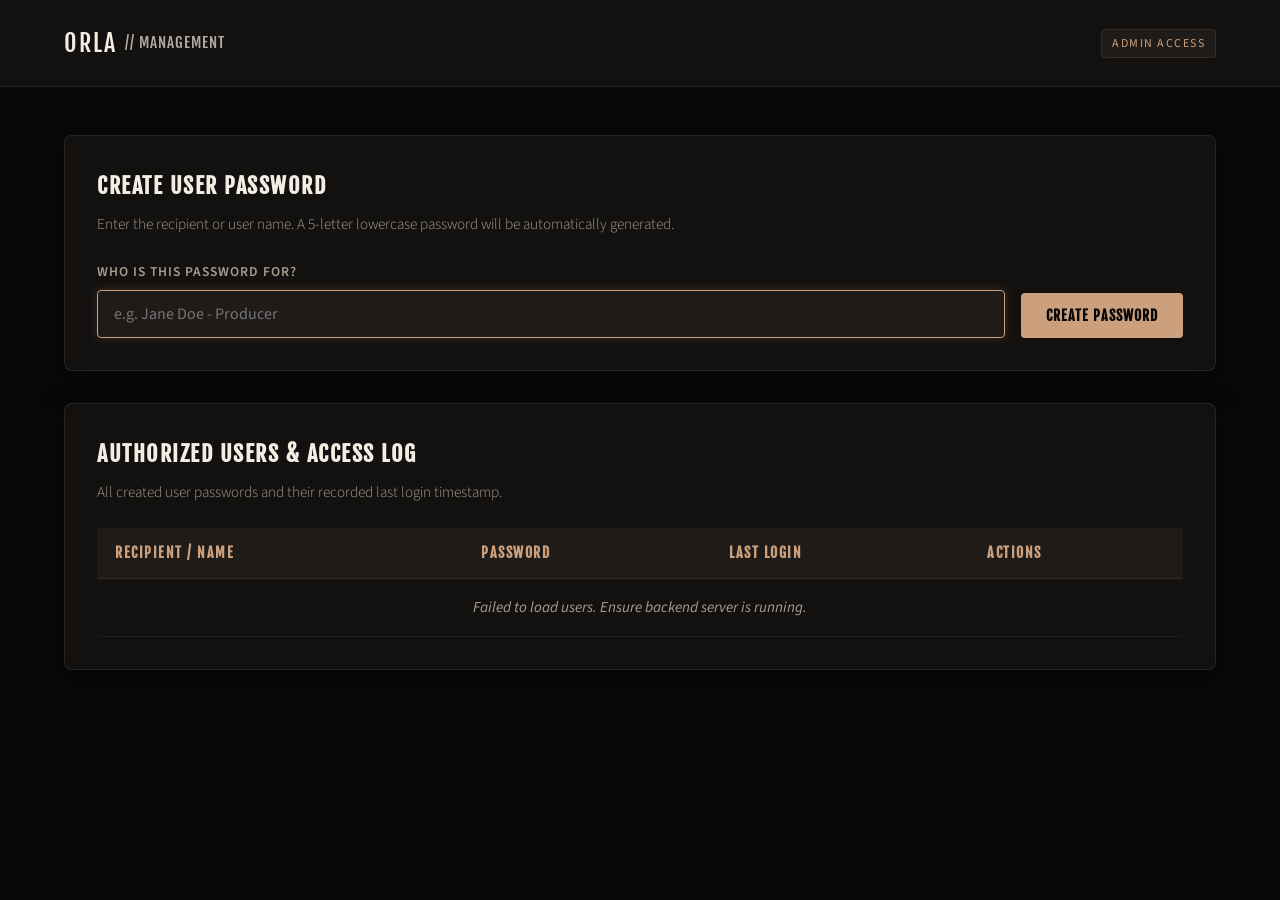
==== admin.html @ 9f7dcc12 "Add hidden admin portal, update filmmakers grid & AI character portraits - Add hidden admin portal (" ====
<!DOCTYPE html>
<html lang="en">
<head>
  <meta charset="UTF-8">
  <meta name="viewport" content="width=device-width, initial-scale=1.0">
  <title>Access Management - ORLA</title>
  <link rel="stylesheet" href="css/index.css?v=9">
  <style>
    body {
      background-color: var(--bg-primary);
      color: var(--text-primary);
      min-height: 100vh;
      display: flex;
      flex-direction: column;
    }

    .admin-header {
      padding: 24px 0;
      border-bottom: 1px solid var(--glass-border);
      background: var(--bg-secondary);
    }

    .admin-header-container {
      display: flex;
      justify-content: space-between;
      align-items: center;
    }

    .admin-logo {
      font-family: var(--font-heading);
      font-size: 1.5rem;
      letter-spacing: 2px;
      color: var(--text-primary);
      text-decoration: none;
      display: flex;
      align-items: center;
      gap: 8px;
      transition: var(--transition-fast);
    }

    .admin-logo:hover {
      color: var(--text-accent);
    }

    .admin-badge {
      font-size: 0.75rem;
      letter-spacing: 1.5px;
      color: var(--text-accent);
      background: var(--bg-accent);
      padding: 4px 10px;
      border-radius: 4px;
      border: 1px solid var(--glass-border);
      text-transform: uppercase;
    }

    .admin-main {
      flex: 1;
      padding: 48px 0;
    }

    .admin-card {
      background: var(--bg-secondary);
      border: 1px solid var(--glass-border);
      border-radius: 8px;
      padding: 32px;
      margin-bottom: 32px;
      box-shadow: 0 10px 30px rgba(0, 0, 0, 0.4);
    }

    .admin-card-title {
      font-family: var(--font-heading);
      font-size: 1.4rem;
      letter-spacing: 1.5px;
      color: var(--text-primary);
      margin-bottom: 8px;
      text-transform: uppercase;
    }

    .admin-card-desc {
      font-size: 0.95rem;
      color: var(--text-secondary);
      margin-bottom: 24px;
    }

    .admin-form {
      display: flex;
      gap: 16px;
      align-items: flex-end;
      flex-wrap: wrap;
    }

    .admin-form-group {
      flex: 1;
      min-width: 280px;
      display: flex;
      flex-direction: column;
      gap: 8px;
    }

    .admin-form-group label {
      font-size: 0.85rem;
      letter-spacing: 1px;
      color: var(--text-secondary);
      text-transform: uppercase;
      font-weight: 600;
    }

    .admin-input {
      width: 100%;
      padding: 12px 16px;
      background: var(--bg-accent);
      border: 1px solid var(--glass-border);
      border-radius: 4px;
      color: var(--text-primary);
      font-family: var(--font-body);
      font-size: 1rem;
      outline: none;
      transition: var(--transition-fast);
      box-sizing: border-box;
    }

    .admin-input:focus {
      border-color: var(--text-accent);
      box-shadow: 0 0 10px rgba(204, 160, 124, 0.2);
    }

    .admin-btn {
      padding: 12px 24px;
      white-space: nowrap;
    }

    /* Table Styles */
    .table-responsive {
      overflow-x: auto;
    }

    .admin-table {
      width: 100%;
      border-collapse: collapse;
      text-align: left;
    }

    .admin-table th {
      font-family: var(--font-heading);
      font-size: 0.85rem;
      letter-spacing: 1.5px;
      color: var(--text-accent);
      text-transform: uppercase;
      padding: 14px 18px;
      border-bottom: 1px solid var(--glass-border);
      background: var(--bg-accent);
    }

    .admin-table td {
      padding: 16px 18px;
      border-bottom: 1px solid rgba(204, 160, 124, 0.08);
      font-size: 0.95rem;
      vertical-align: middle;
    }

    .admin-table tr:hover td {
      background: rgba(204, 160, 124, 0.02);
    }

    .user-name {
      font-weight: 600;
      color: var(--text-primary);
    }

    .user-password {
      font-family: monospace;
      font-size: 1.15rem;
      letter-spacing: 2px;
      color: var(--text-accent);
      background: rgba(0, 0, 0, 0.4);
      padding: 4px 10px;
      border-radius: 4px;
      border: 1px solid var(--glass-border);
      display: inline-block;
    }

    .last-login-text {
      color: var(--text-secondary);
      font-size: 0.9rem;
    }

    .last-login-never {
      color: rgba(165, 156, 143, 0.5);
      font-style: italic;
    }

    .btn-delete {
      background: transparent;
      border: 1px solid rgba(224, 108, 117, 0.4);
      color: #e06c75;
      padding: 6px 14px;
      border-radius: 4px;
      font-size: 0.85rem;
      cursor: pointer;
      transition: var(--transition-fast);
      letter-spacing: 0.5px;
    }

    .btn-delete:hover {
      background: #e06c75;
      color: #ffffff;
      border-color: #e06c75;
    }

    .empty-state {
      text-align: center;
      padding: 48px 16px;
      color: var(--text-secondary);
      font-style: italic;
    }

    /* Toast Notification */
    .toast {
      position: fixed;
      bottom: 24px;
      right: 24px;
      background: var(--bg-accent);
      border: 1px solid var(--text-accent);
      color: var(--text-primary);
      padding: 12px 20px;
      border-radius: 6px;
      font-size: 0.9rem;
      box-shadow: 0 8px 24px rgba(0, 0, 0, 0.6);
      transform: translateY(100px);
      opacity: 0;
      transition: all 0.3s cubic-bezier(0.16, 1, 0.3, 1);
      z-index: 9999;
    }

    .toast.show {
      transform: translateY(0);
      opacity: 1;
    }
  </style>
</head>
<body>

  <!-- Admin Top Bar -->
  <header class="admin-header">
    <div class="container admin-header-container">
      <a href="/" class="admin-logo" title="Back to main site">ORLA <span style="font-size: 0.95rem; opacity: 0.7; letter-spacing: 1px;">// MANAGEMENT</span></a>
      <div class="admin-badge">Admin Access</div>
    </div>
  </header>

  <!-- Admin Main Body -->
  <main class="admin-main">
    <div class="container">
      
      <!-- Create New Password Card -->
      <section class="admin-card">
        <h2 class="admin-card-title">Create User Password</h2>
        <p class="admin-card-desc">Enter the recipient or user name. A 5-letter lowercase password will be automatically generated.</p>
        
        <form id="create-user-form" class="admin-form" autocomplete="off">
          <div class="admin-form-group">
            <label for="user-name">Who is this password for?</label>
            <input type="text" id="user-name" class="admin-input" placeholder="e.g. Jane Doe - Producer" required autofocus>
          </div>
          <button type="submit" class="btn btn-primary admin-btn" id="create-btn">CREATE PASSWORD</button>
        </form>
      </section>

      <!-- Users & Last Login Table Card -->
      <section class="admin-card">
        <h2 class="admin-card-title">Authorized Users &amp; Access Log</h2>
        <p class="admin-card-desc">All created user passwords and their recorded last login timestamp.</p>
        
        <div class="table-responsive">
          <table class="admin-table">
            <thead>
              <tr>
                <th>Recipient / Name</th>
                <th>Password</th>
                <th>Last Login</th>
                <th>Actions</th>
              </tr>
            </thead>
            <tbody id="users-tbody">
              <tr>
                <td colspan="4" class="empty-state">Loading users...</td>
              </tr>
            </tbody>
          </table>
        </div>
      </section>

    </div>
  </main>

  <!-- Toast Notification -->
  <div id="toast" class="toast" role="status" aria-live="polite"></div>

  <script>
    const usersTbody = document.getElementById('users-tbody');
    const createForm = document.getElementById('create-user-form');
    const userNameInput = document.getElementById('user-name');
    const createBtn = document.getElementById('create-btn');
    const toast = document.getElementById('toast');

    function showToast(message) {
      toast.textContent = message;
      toast.classList.add('show');
      setTimeout(() => {
        toast.classList.remove('show');
      }, 3500);
    }

    function formatDate(dateStr) {
      if (!dateStr) return '<span class="last-login-never">Never</span>';
      return `<span class="last-login-text">${dateStr}</span>`;
    }

    async function loadUsers() {
      try {
        const res = await fetch('/api/users');
        if (!res.ok) throw new Error('Failed to fetch users');
        const data = await res.json();
        renderUsers(data.users || []);
      } catch (err) {
        console.error(err);
        usersTbody.innerHTML = `<tr><td colspan="4" class="empty-state">Failed to load users. Ensure backend server is running.</td></tr>`;
      }
    }

    function renderUsers(users) {
      if (!users || users.length === 0) {
        usersTbody.innerHTML = `<tr><td colspan="4" class="empty-state">No users found. Create one using the form above.</td></tr>`;
        return;
      }

      usersTbody.innerHTML = users.map(user => `
        <tr data-id="${user.id}">
          <td class="user-name">${escapeHtml(user.name)}</td>
          <td><code class="user-password">${escapeHtml(user.password)}</code></td>
          <td>${formatDate(user.last_login)}</td>
          <td>
            <button class="btn-delete" onclick="deleteUser('${user.id}', '${escapeHtml(user.name)}')">Delete</button>
          </td>
        </tr>
      `).join('');
    }

    function escapeHtml(str) {
      if (!str) return '';
      return String(str)
        .replace(/&/g, '&amp;')
        .replace(/</g, '&lt;')
        .replace(/>/g, '&gt;')
        .replace(/"/g, '&quot;')
        .replace(/'/g, '&#039;');
    }

    async function deleteUser(userId, userName) {
      if (!confirm(`Are you sure you want to delete the password for "${userName}"?`)) {
        return;
      }

      try {
        const res = await fetch(`/api/users/${encodeURIComponent(userId)}`, {
          method: 'DELETE'
        });
        if (res.ok) {
          showToast(`Deleted password for "${userName}"`);
          loadUsers();
        } else {
          showToast('Failed to delete user.');
        }
      } catch (err) {
        console.error(err);
        showToast('Error connecting to server.');
      }
    }

    createForm.addEventListener('submit', async (e) => {
      e.preventDefault();
      const name = userNameInput.value.trim();
      if (!name) return;

      createBtn.disabled = true;
      createBtn.textContent = 'CREATING...';

      try {
        const res = await fetch('/api/users', {
          method: 'POST',
          headers: { 'Content-Type': 'application/json' },
          body: JSON.stringify({ name })
        });

        if (res.ok) {
          const newUser = await res.json();
          userNameInput.value = '';
          showToast(`Created password "${newUser.password}" for ${newUser.name}`);
          loadUsers();
        } else {
          showToast('Failed to create user password.');
        }
      } catch (err) {
        console.error(err);
        showToast('Error connecting to server.');
      } finally {
        createBtn.disabled = false;
        createBtn.textContent = 'CREATE PASSWORD';
      }
    });

    // Initial load
    loadUsers();
  </script>
</body>
</html>
---- css/index.css ----
@import url('https://fonts.googleapis.com/css2?family=Fjalla+One&family=Source+Sans+Pro:ital,wght@0,300;0,400;0,600;0,700;1,300;1,400&display=swap');

/* CSS Design System & Tokens */
:root {
  --bg-primary: #090808;
  --bg-secondary: #131110;
  --bg-accent: #1e1b19;
  --text-primary: #f3eee3;
  --text-secondary: #a59c8f;
  --text-accent: #cca07c;
  --text-accent-hover: #e3c3a8;
  --accent-gold: #d4af37;
  
  --glass-bg: rgba(19, 17, 16, 0.85);
  --glass-border: rgba(204, 160, 124, 0.12);
  --glass-shadow: rgba(0, 0, 0, 0.6);
  
  --font-heading: 'Fjalla One', sans-serif;
  --font-body: 'Source Sans Pro', sans-serif;
  
  --transition-fast: 0.2s cubic-bezier(0.4, 0, 0.2, 1);
  --transition-normal: 0.4s cubic-bezier(0.4, 0, 0.2, 1);
  --transition-slow: 0.8s cubic-bezier(0.4, 0, 0.2, 1);
}

/* Global Resets */
* {
  box-sizing: border-box;
  margin: 0;
  padding: 0;
}

html {
  scroll-behavior: smooth;
  background-color: var(--bg-primary);
  color: var(--text-primary);
  font-family: var(--font-body);
  font-size: 16px;
  line-height: 1.6;
  overflow-x: hidden;
}

body {
  min-height: 100vh;
  display: flex;
  flex-direction: column;
  -webkit-font-smoothing: antialiased;
}

/* Custom Scrollbar */
::-webkit-scrollbar {
  width: 8px;
}

::-webkit-scrollbar-track {
  background: var(--bg-primary);
}

::-webkit-scrollbar-thumb {
  background: var(--bg-accent);
  border-radius: 4px;
}

::-webkit-scrollbar-thumb:hover {
  background: var(--text-accent);
}

/* Typography */
h1, h2, h3, h4, h5, h6 {
  font-family: var(--font-heading);
  color: var(--text-primary);
  letter-spacing: 1px;
  text-transform: uppercase;
}

a {
  color: var(--text-accent);
  text-decoration: none;
  transition: var(--transition-fast);
}

a:hover {
  color: var(--text-accent-hover);
}

p {
  margin-bottom: 1rem;
  color: var(--text-secondary);
  font-weight: 300;
}

strong {
  font-weight: 700;
  color: var(--text-primary);
}

em {
  font-style: italic;
}

/* UI Utilities */
.container {
  max-width: 1200px;
  margin: 0 auto;
  padding: 0 24px;
  width: 100%;
}

.section {
  padding: 100px 0;
  position: relative;
}

.text-center {
  text-align: center;
}

.section-tag {
  display: inline-block;
  font-family: var(--font-heading);
  font-size: 0.85rem;
  color: var(--text-accent);
  letter-spacing: 2px;
  text-transform: uppercase;
  margin-bottom: 8px;
}

.section-title {
  font-size: 2.2rem;
  margin-bottom: 1.5rem;
  letter-spacing: 1px;
}

.section-subtitle {
  color: var(--text-secondary);
  font-size: 1.1rem;
  font-weight: 300;
  margin-bottom: 4rem;
}

.accent-heading {
  color: var(--text-accent);
  font-size: 2.5rem;
  margin-bottom: 1rem;
  position: relative;
  display: inline-block;
}

.accent-heading::after {
  content: '';
  position: absolute;
  bottom: -8px;
  left: 50%;
  transform: translateX(-50%);
  width: 60px;
  height: 2px;
  background-color: var(--text-accent);
}

/* Buttons & CTA */
.btn {
  display: inline-block;
  font-family: var(--font-heading);
  text-transform: uppercase;
  padding: 14px 32px;
  border-radius: 4px;
  letter-spacing: 1px;
  cursor: pointer;
  transition: var(--transition-normal);
  font-size: 0.9rem;
  border: 1px solid transparent;
  text-align: center;
}

.btn-primary {
  background-color: var(--text-accent);
  color: var(--bg-primary);
  font-weight: 600;
}

.btn-primary:hover {
  background-color: var(--text-accent-hover);
  transform: translateY(-2px);
  box-shadow: 0 4px 20px rgba(204, 160, 124, 0.3);
}

.btn-outline {
  background-color: transparent;
  border-color: var(--text-accent);
  color: var(--text-accent);
}

.btn-outline:hover {
  background-color: var(--text-accent);
  color: var(--bg-primary);
  transform: translateY(-2px);
  box-shadow: 0 4px 20px rgba(204, 160, 124, 0.15);
}

/* Staging Banner */
.staging-banner {
  position: fixed;
  top: 0;
  left: 0;
  width: 100%;
  height: 32px;
  background: linear-gradient(90deg, #d32f2f, #b71c1c);
  color: #ffffff;
  font-family: var(--font-heading);
  font-size: 0.85rem;
  font-weight: 700;
  letter-spacing: 2px;
  text-transform: uppercase;
  display: flex;
  justify-content: center;
  align-items: center;
  z-index: 10001;
  box-shadow: 0 2px 8px rgba(0, 0, 0, 0.4);
}

/* Header & Navigation */
.header {
  position: fixed;
  top: 0;
  left: 0;
  width: 100%;
  z-index: 1000;
  transition: var(--transition-normal);
  padding: 22px 0;
  background: linear-gradient(to bottom, rgba(9, 8, 8, 0.85) 0%, rgba(9, 8, 8, 0.3) 60%, transparent 100%);
}

.staging-banner + .header {
  top: 32px;
}

.header.scrolled {
  padding: 14px 0;
  background: var(--glass-bg);
  backdrop-filter: blur(12px);
  -webkit-backdrop-filter: blur(12px);
  border-bottom: 1px solid var(--glass-border);
  box-shadow: 0 4px 30px rgba(0, 0, 0, 0.4);
}

.header-container {
  display: flex;
  justify-content: space-between;
  align-items: center;
}

.logo {
  font-family: var(--font-heading);
  font-size: 1.6rem;
  letter-spacing: 2px;
  color: var(--text-primary);
  text-transform: uppercase;
  transition: var(--transition-fast);
}

.logo:hover {
  color: var(--text-accent);
}

.nav-menu {
  display: flex;
  align-items: center;
  gap: 28px;
}

.nav-link {
  font-family: var(--font-heading);
  font-size: 0.9rem;
  color: var(--text-primary);
  letter-spacing: 1px;
  text-transform: uppercase;
  padding: 6px 0;
  position: relative;
}

.nav-link::after {
  content: '';
  position: absolute;
  bottom: 0;
  left: 0;
  width: 0;
  height: 1.5px;
  background-color: var(--text-accent);
  transition: var(--transition-fast);
}

.nav-link:hover::after,
.nav-link.active::after {
  width: 100%;
}

.nav-link:hover,
.nav-link.active {
  color: var(--text-accent);
}

.nav-btn {
  border: 1px solid var(--text-accent);
  padding: 8px 20px !important;
  border-radius: 4px;
  margin-left: 10px;
  transition: var(--transition-normal) !important;
}

.nav-btn::after {
  display: none;
}

.nav-btn:hover {
  background-color: var(--text-accent);
  color: var(--bg-primary) !important;
  box-shadow: 0 4px 15px rgba(204, 160, 124, 0.25);
}

.mobile-menu-toggle {
  display: none;
  flex-direction: column;
  justify-content: space-between;
  width: 24px;
  height: 18px;
  background: transparent;
  border: none;
  cursor: pointer;
}

.mobile-menu-toggle span {
  display: block;
  width: 100%;
  height: 2px;
  background-color: var(--text-primary);
  transition: var(--transition-fast);
}

/* Hero Section */
.hero {
  height: calc(100vh - 32px);
  min-height: 680px;
  margin-top: 32px;
  position: relative;
  background-image: url('../images/hero_final.jpeg');
  background-size: cover;
  background-position: center top;
  display: flex;
  flex-direction: column;
  justify-content: flex-end;
  align-items: center;
  padding: 80px 0 48px 0;
}

.hero-overlay {
  position: absolute;
  top: 0;
  left: 0;
  width: 100%;
  height: 100%;
  background: linear-gradient(
    to bottom,
    rgba(12, 11, 10, 0) 0%,
    rgba(12, 11, 10, 0.05) 35%,
    rgba(12, 11, 10, 0.65) 60%,
    rgba(12, 11, 10, 0.92) 85%,
    rgba(12, 11, 10, 0.98) 100%
  );
  z-index: 1;
}

.hero-content {
  position: relative;
  z-index: 2;
  text-align: center;
  max-width: 820px;
  margin-top: auto;
}

.hero-subtitle {
  display: block;
  font-family: var(--font-heading);
  color: var(--text-accent);
  font-size: 1rem;
  letter-spacing: 3px;
  text-transform: uppercase;
  margin-bottom: 8px;
  animation: fadeInUp 1s ease;
}

.hero-title {
  font-size: 4.4rem;
  line-height: 1;
  margin-bottom: 14px;
  text-shadow: 0 4px 20px rgba(0,0,0,0.8);
  animation: fadeInUp 1.2s ease;
}

.hero-synopsis {
  font-size: 1.18rem;
  line-height: 1.55;
  color: var(--text-primary);
  margin-bottom: 22px;
  max-width: 740px;
  margin-left: auto;
  margin-right: auto;
  text-shadow: 0 2px 14px rgba(0,0,0,0.9);
  animation: fadeInUp 1.35s ease;
}

.hero-actions {
  display: flex;
  gap: 20px;
  justify-content: center;
  animation: fadeInUp 1.5s ease;
}

@keyframes fadeInUp {
  from {
    opacity: 0;
    transform: translateY(20px);
  }
  to {
    opacity: 1;
    transform: translateY(0);
  }
}

/* Synopsis Banner with Background Image & Overlay */
.synopsis-banner {
  position: relative;
  min-height: 85vh;
  display: flex;
  align-items: center;
  overflow: hidden;
  padding: 100px 0;
  border-top: 1px solid var(--glass-border);
  border-bottom: 1px solid var(--glass-border);
}

.synopsis-banner-bg {
  position: absolute;
  top: 0;
  left: 0;
  width: 100%;
  height: 100%;
  background-size: cover;
  background-position: center right;
  z-index: 1;
}

.synopsis-banner-overlay {
  position: absolute;
  top: 0;
  left: 0;
  width: 100%;
  height: 100%;
  background: linear-gradient(
    to right,
    rgba(12, 11, 10, 0.94) 0%,
    rgba(12, 11, 10, 0.82) 35%,
    rgba(12, 11, 10, 0.25) 55%,
    rgba(12, 11, 10, 0) 68%,
    rgba(12, 11, 10, 0) 100%
  );
  z-index: 2;
}

.synopsis-banner-container {
  position: relative;
  z-index: 3;
}

.synopsis-content {
  max-width: 680px;
}

.synopsis-headline {
  font-size: 2.2rem;
  line-height: 1.25;
  color: var(--text-accent);
  margin-bottom: 24px;
  letter-spacing: 0.5px;
  text-shadow: 0 2px 12px rgba(0, 0, 0, 0.8);
}

.synopsis-body p {
  font-size: 1.1rem;
  line-height: 1.85;
  color: var(--text-primary);
  margin-bottom: 18px;
  text-shadow: 0 2px 8px rgba(0, 0, 0, 0.8);
}

.synopsis-body p:last-child {
  margin-bottom: 0;
}

/* Story Details Section (Below Photograph) */
.story-details-section {
  padding: 60px 0 50px 0;
  background-color: var(--bg-secondary);
  border-bottom: 1px solid var(--glass-border);
}

/* Why This Film Block */
.why-film-section {
  margin-top: 0;
  padding-top: 0;
  border-top: none;
  margin-bottom: 0;
}

.why-film-main-title {
  font-family: var(--font-heading);
  font-size: 1.6rem;
  letter-spacing: 3px;
  color: var(--text-accent);
  text-transform: uppercase;
  margin-bottom: 30px;
}

.why-film-grid {
  display: grid;
  grid-template-columns: repeat(3, 1fr);
  gap: 28px;
}

.why-film-card {
  background: rgba(18, 17, 16, 0.85);
  backdrop-filter: blur(10px);
  -webkit-backdrop-filter: blur(10px);
  border: 1px solid var(--glass-border);
  border-top: 3px solid var(--text-accent);
  border-radius: 6px;
  padding: 30px 24px;
  transition: var(--transition-normal);
  box-shadow: 0 8px 24px rgba(0, 0, 0, 0.4);
}

.why-film-card:hover {
  transform: translateY(-4px);
  background: rgba(28, 25, 23, 0.95);
  border-color: rgba(204, 160, 124, 0.4);
  box-shadow: 0 12px 30px rgba(0, 0, 0, 0.6);
}

.why-film-card-title {
  font-family: var(--font-heading);
  font-size: 1.15rem;
  letter-spacing: 1.5px;
  color: var(--text-accent);
  text-transform: uppercase;
  margin-bottom: 12px;
}

.why-film-card-text {
  font-size: 1rem;
  line-height: 1.65;
  color: var(--text-primary);
  margin-bottom: 0;
}

.why-film-card-text em {
  color: var(--text-accent);
  font-style: italic;
}

/* About Section */
.about-grid {
  display: block;
}

.about-text-wrapper {
  max-width: 600px;
  margin: 0 auto;
}

.about-image-wrapper {
  position: relative;
  border-radius: 6px;
  overflow: hidden;
  box-shadow: 0 10px 30px rgba(0,0,0,0.5);
  border: 1px solid var(--glass-border);
}

.about-image-placeholder {
  width: 100%;
  aspect-ratio: 1.5;
  background: var(--bg-secondary);
  display: flex;
  justify-content: center;
  align-items: center;
  font-family: var(--font-heading);
  color: var(--text-accent);
  font-size: 1.5rem;
  letter-spacing: 2px;
  text-transform: uppercase;
}

.about-image {
  width: 100%;
  height: auto;
  display: block;
}

.about-image-overlay {
  position: absolute;
  top: 0;
  left: 0;
  width: 100%;
  height: 100%;
  background: linear-gradient(45deg, rgba(12, 11, 10, 0.4) 0%, rgba(204, 160, 124, 0.1) 100%);
}

.about-description {
  font-size: 1.2rem;
  line-height: 1.8;
  margin-bottom: 2.5rem;
}

/* Film Metadata (Genre / Audience / Tone) Block */
.film-metadata {
  display: flex;
  flex-direction: column;
  gap: 16px;
  max-width: 680px;
  margin: 0 auto;
  padding-top: 50px;
  border-top: 1px solid var(--glass-border);
}

.metadata-card {
  background: rgba(18, 17, 16, 0.85);
  backdrop-filter: blur(10px);
  -webkit-backdrop-filter: blur(10px);
  border: 1px solid var(--glass-border);
  border-left: 3px solid var(--text-accent);
  padding: 18px 24px;
  border-radius: 0 6px 6px 0;
  transition: var(--transition-normal);
  box-shadow: 0 4px 15px rgba(0, 0, 0, 0.3);
}

.metadata-card:hover {
  transform: translateX(8px);
  background: rgba(28, 25, 23, 0.95);
  border-color: rgba(204, 160, 124, 0.4);
}

.metadata-title {
  font-family: var(--font-heading);
  font-size: 0.85rem;
  color: var(--text-accent);
  letter-spacing: 2px;
  text-transform: uppercase;
  margin-bottom: 8px;
}

.metadata-value {
  font-size: 1.05rem;
  color: var(--text-primary);
  line-height: 1.5;
  margin-bottom: 0;
}

/* Characters Section */
.characters-grid {
  display: grid;
  grid-template-columns: repeat(3, 1fr);
  gap: 30px;
}

.character-card {
  background-color: var(--bg-secondary);
  border-radius: 6px;
  overflow: hidden;
  border: 1px solid var(--glass-border);
  transition: var(--transition-normal);
  cursor: pointer;
}

.character-img-wrapper {
  position: relative;
  width: 100%;
  aspect-ratio: 3 / 4;
  overflow: hidden;
  background-color: var(--bg-accent);
}

.character-img {
  width: 100%;
  height: 100%;
  object-fit: cover;
}

/* Placeholders for characters with missing images */
.char-placeholder {
  width: 100%;
  height: 100%;
  display: flex;
  justify-content: center;
  align-items: center;
  font-family: var(--font-heading);
  font-size: 2rem;
  color: var(--text-accent);
  position: relative;
  background-size: cover;
  background-position: center;
}

.char-lilly-bg {
  background: linear-gradient(135deg, #1a1311 0%, #3a2521 100%);
}

.char-mom-bg {
  background: linear-gradient(135deg, #11151a 0%, #212b3a 100%);
}

.char-fantasmo-bg {
  background: linear-gradient(135deg, #111a15 0%, #213a2c 100%);
}

.char-placeholder span {
  z-index: 2;
  text-shadow: 0 2px 8px rgba(0,0,0,0.8);
}

.char-placeholder::before {
  content: '';
  position: absolute;
  top: 0;
  left: 0;
  width: 100%;
  height: 100%;
  background: radial-gradient(circle, rgba(0,0,0,0.1) 0%, rgba(0,0,0,0.6) 100%);
  z-index: 1;
}

.character-hover-overlay {
  display: none;
}

.character-short-bio {
  font-size: 0.95rem;
  color: var(--text-primary);
  margin-bottom: 0;
  line-height: 1.5;
}

.character-info {
  padding: 20px;
  text-align: center;
  border-top: 1px solid var(--glass-border);
}

.character-name {
  font-size: 1.3rem;
  margin-bottom: 4px;
}

.character-role {
  font-size: 0.85rem;
  color: var(--text-accent);
  text-transform: uppercase;
  letter-spacing: 1px;
}

/* Modal Lightbox */
.char-detail-modal {
  position: fixed;
  top: 0;
  left: 0;
  width: 100%;
  height: 100%;
  z-index: 2000;
  display: flex;
  justify-content: center;
  align-items: center;
  opacity: 0;
  pointer-events: none;
  transition: var(--transition-normal);
}

.char-detail-modal.open {
  opacity: 1;
  pointer-events: auto;
}

.modal-backdrop {
  position: absolute;
  top: 0;
  left: 0;
  width: 100%;
  height: 100%;
  background-color: rgba(12, 11, 10, 0.85);
  backdrop-filter: blur(8px);
  -webkit-backdrop-filter: blur(8px);
}

.modal-content {
  position: relative;
  background-color: var(--bg-secondary);
  border: 1px solid var(--glass-border);
  border-radius: 8px;
  width: 90%;
  max-width: 680px;
  z-index: 2;
  overflow: hidden;
  box-shadow: 0 15px 40px rgba(0, 0, 0, 0.8);
  transform: scale(0.9);
  transition: var(--transition-normal);
}

.char-detail-modal.open .modal-content {
  transform: scale(1);
}

.modal-close {
  position: absolute;
  top: 15px;
  right: 20px;
  font-size: 2rem;
  color: var(--text-secondary);
  background: transparent;
  border: none;
  cursor: pointer;
  z-index: 3;
  transition: var(--transition-fast);
}

.modal-close:hover {
  color: var(--text-accent);
}

.modal-body {
  padding: 40px;
}

.modal-char-layout {
  display: grid;
  grid-template-columns: 200px 1fr;
  gap: 32px;
}

.modal-char-img {
  width: 100%;
  aspect-ratio: 3/4;
  object-fit: cover;
  border-radius: 4px;
  border: 1px solid var(--glass-border);
}

.modal-char-title {
  font-size: 2rem;
  color: var(--text-accent);
  margin-bottom: 6px;
}

.modal-char-role {
  display: block;
  font-family: var(--font-heading);
  text-transform: uppercase;
  font-size: 0.9rem;
  letter-spacing: 1.5px;
  color: var(--text-secondary);
  margin-bottom: 20px;
}

.modal-char-desc {
  font-size: 1.05rem;
  line-height: 1.8;
}

/* The World of Orla Section */
.settings {
  padding-top: 60px;
}

.world-intro-text {
  max-width: 720px;
  margin: 50px auto 20px auto;
  font-size: 1.2rem;
  line-height: 1.8;
  color: var(--text-primary);
  text-align: center;
}

.world-gallery {
  display: flex;
  flex-direction: column;
  gap: 40px;
  max-width: 920px;
  width: 100%;
  margin: 0 auto;
}

.world-item {
  width: 100%;
  background-color: var(--bg-secondary);
  border: 1px solid var(--glass-border);
  border-radius: 8px;
  overflow: hidden;
  box-shadow: 0 15px 40px rgba(0, 0, 0, 0.5);
  transition: border-color var(--transition-normal), box-shadow var(--transition-normal);
}

.world-img {
  width: 100%;
  height: auto;
  display: block;
  object-fit: contain;
}

/* About Film Showcase Banner */
.about-film-banner {
  height: 50vh;
  min-height: 400px;
  position: relative;
  display: flex;
  align-items: center;
  overflow: hidden;
  border-top: 1px solid var(--glass-border);
  border-bottom: 1px solid var(--glass-border);
}

.about-film-image {
  position: absolute;
  top: 0;
  left: 0;
  width: 100%;
  height: 100%;
  background-image: url('../images/hero_final.jpeg');
  background-size: cover;
  background-position: center;
  z-index: 1;
}

.about-film-overlay {
  position: absolute;
  top: 0;
  left: 0;
  width: 100%;
  height: 100%;
  background: linear-gradient(to right, rgba(9, 8, 8, 0.95) 30%, rgba(9, 8, 8, 0.6) 70%, rgba(9, 8, 8, 0.3) 100%);
  z-index: 2;
}

.about-film-container {
  position: relative;
  z-index: 3;
}

.about-film-content {
  max-width: 600px;
}

/* Praise Section */
.praise {
  background-color: var(--bg-primary);
  border-top: 1px solid var(--glass-border);
  border-bottom: 1px solid var(--glass-border);
  overflow: hidden;
}

.praise-bg-decor {
  position: absolute;
  top: 50%;
  left: 50%;
  transform: translate(-50%, -50%);
  width: 120%;
  height: 120%;
  background: radial-gradient(circle, rgba(204, 160, 124, 0.03) 0%, transparent 70%);
  pointer-events: none;
}

.novel-header {
  margin-bottom: 32px;
}

.novel-tag {
  display: block;
  font-family: var(--font-heading);
  font-size: 0.95rem;
  letter-spacing: 2.5px;
  color: var(--text-accent);
  text-transform: uppercase;
  margin-bottom: 12px;
}

.novel-byline {
  font-family: var(--font-body);
  font-size: 1.15rem;
  font-style: italic;
  color: var(--text-secondary);
  margin-top: 18px;
  letter-spacing: 0.5px;
}

.novel-showcase {
  display: grid;
  grid-template-columns: repeat(3, 1fr);
  gap: 36px;
  align-items: flex-start;
  max-width: 1240px;
  margin: 40px auto 0 auto;
}

.novel-cover-col {
  height: 540px;
  background-color: var(--bg-secondary);
  border: 1px solid var(--glass-border);
  border-radius: 6px;
  padding: 28px;
  display: flex;
  flex-direction: column;
  align-items: center;
  justify-content: space-between;
  text-align: center;
  box-sizing: border-box;
}

.novel-book-frame {
  height: 388px;
  max-width: 263px;
  width: 100%;
  border-radius: 6px;
  overflow: hidden;
  box-shadow: -8px 12px 24px rgba(0, 0, 0, 0.6), 0 0 20px rgba(204, 160, 124, 0.1);
  border: 1px solid var(--glass-border);
}

.novel-book-img {
  width: 100%;
  height: 100%;
  object-fit: cover;
  display: block;
}

.novel-book-info {
  display: flex;
  flex-direction: column;
  gap: 6px;
  align-items: center;
  text-align: center;
}

.novel-book-title {
  font-family: var(--font-heading);
  font-size: 1.65rem;
  line-height: 1.15;
  letter-spacing: 1.5px;
  color: var(--text-primary);
  text-transform: uppercase;
  margin: 0;
}

.novel-publisher {
  font-family: var(--font-body);
  font-size: 0.82rem;
  color: var(--text-accent);
  text-transform: uppercase;
  letter-spacing: 1.2px;
}

.carousel-wrapper {
  max-width: 100%;
  height: 540px;
  position: relative;
  background-color: var(--bg-secondary);
  border: 1px solid var(--glass-border);
  border-radius: 6px;
  padding: 28px;
  display: flex;
  flex-direction: column;
  justify-content: space-between;
  box-sizing: border-box;
}

.praise-carousel {
  position: relative;
  height: 380px;
  flex: none;
  width: 100%;
}

.praise-slide {
  position: absolute;
  top: 0;
  left: 0;
  width: 100%;
  opacity: 0;
  visibility: hidden;
  transition: opacity 0.5s ease, visibility 0.5s ease;
  text-align: left;
  pointer-events: none;
}

.praise-slide.active {
  opacity: 1;
  visibility: visible;
  pointer-events: auto;
}

.praise-quote {
  font-size: 1.18rem;
  font-weight: 300;
  line-height: 1.65;
  color: var(--text-primary);
  margin-bottom: 16px;
  position: relative;
}

.praise-quote em {
  font-style: italic;
}

.praise-quote::before {
  content: '“';
  font-size: 4.5rem;
  font-family: Georgia, serif;
  color: rgba(204, 160, 124, 0.15);
  position: absolute;
  top: -30px;
  left: -20px;
}

.praise-author {
  display: block;
  font-family: var(--font-heading);
  font-size: 1.2rem;
  color: var(--text-accent);
  text-transform: uppercase;
  letter-spacing: 1.5px;
  margin-bottom: 4px;
}

.author-title {
  font-size: 0.85rem;
  color: var(--text-secondary);
  text-transform: uppercase;
  letter-spacing: 1px;
}

.carousel-controls {
  display: flex;
  justify-content: center;
  align-items: center;
  gap: 20px;
  margin-top: 20px;
  padding-top: 16px;
  border-top: 1px solid var(--glass-border);
}

.control-btn {
  background: transparent;
  border: 1px solid var(--glass-border);
  color: var(--text-accent);
  width: 38px;
  height: 38px;
  border-radius: 50%;
  font-size: 1rem;
  cursor: pointer;
  display: flex;
  justify-content: center;
  align-items: center;
  transition: var(--transition-fast);
}

.control-btn:hover {
  background-color: var(--text-accent);
  color: var(--bg-primary);
  border-color: var(--text-accent);
}

.carousel-dots {
  display: flex;
  gap: 10px;
}

.dot {
  width: 8px;
  height: 8px;
  border-radius: 50%;
  background-color: var(--bg-accent);
  cursor: pointer;
  transition: var(--transition-fast);
}

.dot.active {
  background-color: var(--text-accent);
  transform: scale(1.2);
}

/* Novel Author Column */
.novel-author-card {
  height: 540px;
  background-color: var(--bg-secondary);
  border: 1px solid var(--glass-border);
  border-radius: 6px;
  padding: 28px;
  display: flex;
  flex-direction: column;
  justify-content: flex-start;
  gap: 18px;
  box-sizing: border-box;
}

.novel-author-top {
  display: flex;
  gap: 20px;
  align-items: center;
}

.novel-author-photo-wrapper {
  flex-shrink: 0;
  width: 165px;
  height: 260px;
  border-radius: 4px;
  overflow: hidden;
  border: 1px solid var(--glass-border);
  background-color: var(--bg-accent);
}

.novel-author-photo {
  width: 100%;
  height: 100%;
  object-fit: cover;
  object-position: top center;
  display: block;
}

.novel-author-header {
  display: flex;
  flex-direction: column;
  gap: 4px;
}

.novel-author-name {
  font-family: var(--font-heading);
  font-size: 2.45rem;
  line-height: 1.05;
  letter-spacing: 1.5px;
  color: var(--text-primary);
  text-transform: uppercase;
  margin: 0;
}

.novel-author-role {
  font-family: var(--font-heading);
  font-size: 0.82rem;
  letter-spacing: 1.2px;
  color: var(--text-accent);
  text-transform: uppercase;
}

.novel-author-bio {
  font-size: 0.95rem;
  line-height: 1.6;
  color: var(--text-primary);
  margin: 0;
}

/* Bios & Filmmakers Section */
.filmmakers-row-top {
  display: grid;
  grid-template-columns: repeat(3, 1fr);
  gap: 28px;
  margin-top: 48px;
  margin-bottom: 28px;
}

.filmmakers-row-bottom {
  display: flex;
  justify-content: center;
  gap: 28px;
  margin-bottom: 48px;
  width: 100%;
}

.filmmakers-row-bottom .filmmaker-card {
  width: calc((100% - 56px) / 3);
  box-sizing: border-box;
}

.filmmaker-card {
  background-color: var(--bg-secondary);
  border: 1px solid var(--glass-border);
  border-radius: 6px;
  padding: 24px;
  display: flex;
  flex-direction: column;
  gap: 16px;
}

.filmmaker-top {
  display: flex;
  gap: 16px;
  align-items: center;
}

.filmmaker-photo-wrapper {
  flex-shrink: 0;
  width: 80px;
  height: 102px;
  border-radius: 4px;
  overflow: hidden;
  border: 1px solid var(--glass-border);
  background-color: var(--bg-accent);
}

.filmmaker-photo {
  width: 100%;
  height: 100%;
  object-fit: cover;
  object-position: top center;
  display: block;
}

.filmmaker-photo-nancy {
  object-position: center 8%;
}

.filmmaker-photo-logo {
  background-color: var(--bg-accent);
  display: flex;
  align-items: center;
  justify-content: center;
  padding: 6px;
}

.filmmaker-logo-img {
  object-fit: contain;
}

.filmmaker-photo-placeholder {
  flex-shrink: 0;
  width: 140px;
  height: 180px;
  background: linear-gradient(145deg, #181513 0%, #0d0c0b 100%);
  border: 1px dashed rgba(204, 160, 124, 0.3);
  border-radius: 4px;
  display: flex;
  flex-direction: column;
  align-items: center;
  justify-content: center;
  gap: 10px;
  padding: 16px 8px;
  text-align: center;
}

.filmmaker-photo-placeholder .placeholder-icon {
  opacity: 0.6;
  color: var(--text-accent);
}

.filmmaker-photo-placeholder .placeholder-text {
  font-size: 0.72rem;
  text-transform: uppercase;
  letter-spacing: 0.8px;
  color: var(--text-secondary);
  line-height: 1.2;
}

.filmmaker-info {
  flex: 1;
  display: flex;
  flex-direction: column;
  gap: 12px;
}

.filmmaker-header {
  display: flex;
  flex-direction: column;
  gap: 3px;
}

.filmmaker-name {
  font-family: var(--font-heading);
  font-size: 1.35rem;
  letter-spacing: 1.2px;
  color: var(--text-primary);
  text-transform: uppercase;
  margin: 0;
}

.filmmaker-role {
  font-family: var(--font-heading);
  font-size: 0.85rem;
  letter-spacing: 1.2px;
  color: var(--text-accent);
  text-transform: uppercase;
}

.filmmaker-bio {
  font-size: 0.95rem;
  line-height: 1.55;
  color: var(--text-primary);
  display: flex;
  flex-direction: column;
  gap: 10px;
}

.filmmaker-bio p {
  margin: 0;
  color: var(--text-primary);
  font-size: 0.95rem;
  line-height: 1.55;
}

.filmmaker-credentials {
  display: flex;
  flex-wrap: wrap;
  gap: 8px;
  margin-top: 4px;
}

.credential-tag {
  font-size: 0.75rem;
  color: var(--text-secondary);
  background-color: var(--bg-accent);
  border: 1px solid rgba(204, 160, 124, 0.15);
  padding: 4px 10px;
  border-radius: 12px;
  letter-spacing: 0.4px;
}

.filmmaker-card-centered {
  grid-column: 2;
}

/* Producers Grid */
.producers-grid {
  display: grid;
  grid-template-columns: repeat(4, 1fr);
  gap: 20px;
  margin-bottom: 48px;
}

.producers-grid-duo {
  grid-template-columns: repeat(2, 1fr);
  max-width: 520px;
  margin: 0 auto 48px auto;
}

.producers-grid-single {
  grid-template-columns: 1fr;
  max-width: 260px;
  margin: 0 auto 48px auto;
}

.producer-card {
  background-color: var(--bg-secondary);
  border: 1px solid var(--glass-border);
  border-radius: 6px;
  padding: 24px 16px;
  text-align: center;
  display: flex;
  flex-direction: column;
  align-items: center;
  justify-content: flex-start;
  gap: 12px;
}

.producer-photo-wrapper {
  width: 120px;
  height: 150px;
  border-radius: 4px;
  overflow: hidden;
  border: 1px solid var(--glass-border);
  background-color: var(--bg-accent);
}

.producer-photo {
  width: 100%;
  height: 100%;
  object-fit: cover;
  object-position: top center;
  display: block;
}

.producer-photo-placeholder {
  width: 120px;
  height: 150px;
  border-radius: 4px;
  background: linear-gradient(145deg, #181513 0%, #0d0c0b 100%);
  border: 1px dashed rgba(204, 160, 124, 0.25);
  display: flex;
  flex-direction: column;
  align-items: center;
  justify-content: center;
  gap: 8px;
  color: var(--text-accent);
}

.producer-photo-placeholder svg {
  opacity: 0.5;
}

.producer-photo-placeholder .placeholder-text {
  font-size: 0.68rem;
  text-transform: uppercase;
  letter-spacing: 0.8px;
  color: var(--text-secondary);
}

.producer-info {
  display: flex;
  flex-direction: column;
  gap: 4px;
  align-items: center;
}

.producer-name {
  font-family: var(--font-heading);
  font-size: 1.05rem;
  letter-spacing: 1.2px;
  color: var(--text-primary);
  text-transform: uppercase;
  margin: 0;
}

.producer-role {
  font-family: var(--font-heading);
  font-size: 0.75rem;
  letter-spacing: 1.5px;
  color: var(--text-accent);
  text-transform: uppercase;
}

.filmmakers-divider {
  width: 100%;
  height: 1px;
  background: linear-gradient(90deg, transparent, var(--glass-border), transparent);
  margin: 40px 0;
}

.notes-header {
  margin-bottom: 28px;
}

.notes-section-title {
  font-family: var(--font-heading);
  font-size: 1.3rem;
  color: var(--text-accent);
  text-transform: uppercase;
  letter-spacing: 1px;
}

.notes-quotes-grid {
  display: grid;
  grid-template-columns: 1fr 1fr;
  gap: 40px;
  margin-bottom: 60px;
}

.note-block {
  background-color: var(--bg-secondary);
  border: 1px solid var(--glass-border);
  border-radius: 6px;
  padding: 36px;
  position: relative;
  transition: var(--transition-normal);
}

.note-block:hover {
  box-shadow: 0 8px 24px rgba(0,0,0,0.4);
  border-color: rgba(204, 160, 124, 0.2);
}

.note-title {
  font-size: 1.3rem;
  margin-bottom: 16px;
  display: flex;
  justify-content: space-between;
  align-items: center;
}

.note-role {
  font-size: 0.8rem;
  color: var(--text-accent);
  border: 1px solid var(--text-accent);
  padding: 2px 10px;
  border-radius: 10px;
}

.note-quote {
  font-size: 1.1rem;
  font-weight: 300;
  font-style: italic;
  line-height: 1.6;
  color: var(--text-primary);
}

.bios-accordion-wrapper {
  max-width: 880px;
  margin: 0 auto;
  display: flex;
  flex-direction: column;
  gap: 16px;
}

.accordion-item {
  background-color: var(--bg-secondary);
  border: 1px solid var(--glass-border);
  border-radius: 4px;
  overflow: hidden;
}

.accordion-trigger {
  width: 100%;
  background: transparent;
  border: none;
  padding: 20px 28px;
  text-align: left;
  font-family: var(--font-heading);
  font-size: 1.1rem;
  letter-spacing: 1px;
  text-transform: uppercase;
  color: var(--text-primary);
  cursor: pointer;
  display: flex;
  justify-content: space-between;
  align-items: center;
  transition: var(--transition-fast);
}

.accordion-trigger:hover {
  color: var(--text-accent);
  background-color: var(--bg-accent);
}

.accordion-icon {
  position: relative;
  width: 12px;
  height: 12px;
}

.accordion-icon::before,
.accordion-icon::after {
  content: '';
  position: absolute;
  background-color: var(--text-accent);
  transition: var(--transition-normal);
}

/* horizontal line */
.accordion-icon::before {
  top: 5px;
  left: 0;
  width: 12px;
  height: 2px;
}

/* vertical line */
.accordion-icon::after {
  top: 0;
  left: 5px;
  width: 2px;
  height: 12px;
}

.accordion-trigger[aria-expanded="true"] {
  color: var(--text-accent);
  background-color: var(--bg-accent);
}

.accordion-trigger[aria-expanded="true"] .accordion-icon::after {
  transform: rotate(90deg);
  opacity: 0;
}

.accordion-panel {
  max-height: 0;
  overflow: hidden;
  transition: max-height 0.4s cubic-bezier(0.4, 0, 0.2, 1);
}

.accordion-panel-content {
  padding: 0 28px 24px 28px;
  border-top: 1px solid rgba(204, 160, 124, 0.05);
  padding-top: 20px;
}

.accordion-panel-content p {
  margin-bottom: 16px;
}

.accordion-panel-content p:last-child {
  margin-bottom: 0;
}

/* Contact Section */
.contact {
  background-color: var(--bg-primary);
}

.contact-card-wrapper {
  background-color: var(--bg-secondary);
  border: 1px solid var(--glass-border);
  border-radius: 8px;
  padding: 60px;
  max-width: 880px;
  margin: 0 auto;
  box-shadow: 0 10px 30px rgba(0, 0, 0, 0.4);
}

.contact-subtitle {
  color: var(--text-secondary);
  font-size: 1.05rem;
  margin-bottom: 40px;
}

.contact-form {
  display: flex;
  flex-direction: column;
  gap: 24px;
}

.form-row {
  display: grid;
  grid-template-columns: 1fr 1fr;
  gap: 24px;
}

.form-group {
  display: flex;
  flex-direction: column;
  gap: 8px;
}

.form-group label {
  font-family: var(--font-heading);
  font-size: 0.85rem;
  letter-spacing: 1px;
  text-transform: uppercase;
  color: var(--text-accent);
}

.form-group input,
.form-group textarea {
  background-color: var(--bg-accent);
  border: 1px solid var(--glass-border);
  color: var(--text-primary);
  padding: 14px 18px;
  border-radius: 4px;
  font-family: var(--font-body);
  font-size: 1rem;
  transition: var(--transition-fast);
  width: 100%;
}

.form-group input:focus,
.form-group textarea:focus {
  outline: none;
  border-color: var(--text-accent);
  box-shadow: 0 0 8px rgba(204, 160, 124, 0.15);
}

.form-group textarea {
  resize: vertical;
}

.form-success-msg {
  display: none;
  color: #52c41a;
  margin-top: 20px;
  font-weight: 400;
  text-shadow: 0 2px 8px rgba(0,0,0,0.3);
}

.form-success-msg.active {
  display: block;
  animation: fadeInUp 0.4s ease;
}

/* Footer */
.footer {
  background-color: var(--bg-primary);
  border-top: 1px solid var(--glass-border);
  padding: 80px 0 40px 0;
  font-size: 0.95rem;
}

.footer-grid {
  display: grid;
  grid-template-columns: 2fr 1fr 1.5fr;
  gap: 60px;
  margin-bottom: 60px;
}

.footer-brand h3 {
  font-size: 1.4rem;
  margin-bottom: 16px;
  color: var(--text-accent);
}

.footer-brand p {
  max-width: 320px;
}

.footer-links h4,
.footer-socials h4 {
  font-size: 0.95rem;
  letter-spacing: 1px;
  color: var(--text-accent);
  margin-bottom: 20px;
}

.footer-links {
  display: flex;
  flex-direction: column;
  gap: 12px;
}

.footer-links a {
  color: var(--text-primary);
  opacity: 0.8;
}

.footer-links a:hover {
  color: var(--text-accent);
  transform: translateX(4px);
}

.footer-socials p {
  margin-bottom: 12px;
}

.copyright-text {
  font-size: 0.8rem;
  color: var(--text-primary);
  opacity: 0.8;
  margin-top: 40px;
}

.last-updated-text {
  font-size: 0.8rem;
  color: var(--text-primary);
  opacity: 0.8;
  margin-top: 8px;
}

/* Responsive Styles */
@media (max-width: 1024px) {
  .synopsis-banner {
    padding: 70px 0;
    min-height: auto;
  }
  .synopsis-banner-overlay {
    background: linear-gradient(
      to right,
      rgba(12, 11, 10, 0.98) 0%,
      rgba(12, 11, 10, 0.92) 60%,
      rgba(12, 11, 10, 0.65) 100%
    );
  }
  .novel-showcase {
    grid-template-columns: 200px 1fr;
    gap: 32px;
  }
  .novel-author-card {
    grid-column: span 2;
  }
  .filmmakers-row-top,
  .filmmakers-row-bottom {
    display: grid;
    grid-template-columns: repeat(2, 1fr);
    gap: 24px;
  }
  .filmmakers-row-bottom .filmmaker-card {
    width: 100%;
  }
  .producers-grid {
    grid-template-columns: repeat(2, 1fr);
  }
  .characters-grid {
    grid-template-columns: repeat(2, 1fr);
  }
  .footer-grid {
    grid-template-columns: repeat(3, 1fr);
    gap: 40px;
  }
}

@media (max-width: 768px) {
  .novel-showcase {
    grid-template-columns: 1fr;
    gap: 36px;
    text-align: center;
  }
  .novel-cover-col {
    height: auto;
    margin: 0 auto;
  }
  .novel-book-frame {
    height: 360px;
  }
  .carousel-wrapper {
    height: auto;
    min-height: 380px;
  }
  .novel-author-card {
    height: auto;
    grid-column: span 1;
    text-align: left;
  }
  .filmmakers-row-top,
  .filmmakers-row-bottom {
    display: grid;
    grid-template-columns: 1fr;
    gap: 20px;
  }
  .filmmakers-row-bottom .filmmaker-card {
    width: 100%;
  }
  .praise-slide {
    text-align: center;
  }
  .praise-quote::before {
    left: 50%;
    transform: translateX(-50%);
  }
  .carousel-controls {
    justify-content: center;
  }
  .why-film-grid {
    grid-template-columns: 1fr;
    gap: 20px;
  }
  .section {
    padding: 60px 0;
  }
  .hero-title {
    font-size: 3.2rem;
  }
  .notes-quotes-grid {
    grid-template-columns: 1fr;
  }
  .form-row {
    grid-template-columns: 1fr;
  }
  .contact-card-wrapper {
    padding: 40px 24px;
  }
  .footer-grid {
    grid-template-columns: 1fr;
    gap: 40px;
  }
  
  /* Mobile Nav Hamburger Menu */
  .mobile-menu-toggle {
    display: flex;
  }
  
  .nav-menu {
    position: fixed;
    top: 0;
    right: -100%;
    width: 280px;
    height: 100vh;
    background-color: var(--bg-secondary);
    border-left: 1px solid var(--glass-border);
    flex-direction: column;
    justify-content: center;
    gap: 36px;
    padding: 40px;
    transition: var(--transition-normal);
    z-index: 999;
  }
  
  .nav-menu.open {
    right: 0;
    box-shadow: -4px 0 30px rgba(0, 0, 0, 0.5);
  }
  
  .mobile-menu-toggle.open span:nth-child(1) {
    transform: rotate(45deg) translate(5px, 6px);
  }
  
  .mobile-menu-toggle.open span:nth-child(2) {
    opacity: 0;
  }
  
  .mobile-menu-toggle.open span:nth-child(3) {
    transform: rotate(-45deg) translate(5px, -6px);
  }
  
  .nav-btn {
    margin-left: 0;
    text-align: center;
    width: 100%;
  }
}

@media (max-width: 540px) {
  .filmmaker-card {
    padding: 20px 16px;
  }
  .filmmaker-top {
    gap: 14px;
  }
  .novel-author-card {
    padding: 20px 16px;
  }
  .novel-author-top {
    gap: 14px;
  }
  .filmmaker-credentials {
    justify-content: flex-start;
  }
  .producers-grid {
    grid-template-columns: 1fr;
  }
  .characters-grid {
    grid-template-columns: 1fr;
  }
  .settings-grid {
    grid-template-columns: 1fr;
  }
  .modal-char-layout {
    grid-template-columns: 1fr;
    gap: 20px;
  }
  .modal-body {
    padding: 30px 20px;
  }
}

/* =========================================================================
   Password Gate Speedbump Overlay
   ========================================================================= */
.gate-overlay {
  position: fixed;
  top: 0;
  left: 0;
  width: 100vw;
  height: 100vh;
  z-index: 100000;
  background: rgba(9, 8, 8, 0.78);
  backdrop-filter: blur(24px);
  -webkit-backdrop-filter: blur(24px);
  display: flex;
  justify-content: center;
  align-items: center;
  padding: 24px;
  transition: opacity 0.5s cubic-bezier(0.4, 0, 0.2, 1), visibility 0.5s ease;
  box-sizing: border-box;
}

.gate-overlay.unlocked {
  opacity: 0;
  visibility: hidden;
  pointer-events: none;
}

.gate-card {
  background-color: var(--bg-secondary);
  border: 1px solid var(--glass-border);
  border-radius: 8px;
  padding: 44px 36px;
  max-width: 420px;
  width: 100%;
  text-align: center;
  box-shadow: 0 20px 50px rgba(0, 0, 0, 0.8), 0 0 30px rgba(204, 160, 124, 0.08);
  display: flex;
  flex-direction: column;
  align-items: center;
  box-sizing: border-box;
  animation: gateCardPop 0.4s cubic-bezier(0.16, 1, 0.3, 1);
}

@keyframes gateCardPop {
  0% {
    transform: scale(0.95) translateY(12px);
    opacity: 0;
  }
  100% {
    transform: scale(1) translateY(0);
    opacity: 1;
  }
}

.gate-tag {
  display: inline-block;
  font-family: var(--font-heading);
  font-size: 0.8rem;
  letter-spacing: 2.5px;
  color: var(--text-accent);
  text-transform: uppercase;
  margin-bottom: 8px;
}

.gate-title {
  font-family: var(--font-heading);
  font-size: 2.4rem;
  letter-spacing: 3px;
  color: var(--text-primary);
  margin-bottom: 10px;
}

.gate-subtitle {
  font-size: 0.95rem;
  color: var(--text-secondary);
  margin-bottom: 24px;
  line-height: 1.5;
}

.gate-form {
  width: 100%;
  display: flex;
  flex-direction: column;
  gap: 14px;
}

.gate-input-wrapper {
  width: 100%;
}

.gate-input {
  width: 100%;
  padding: 13px 18px;
  background: var(--bg-accent);
  border: 1px solid var(--glass-border);
  border-radius: 4px;
  color: var(--text-primary);
  font-family: var(--font-body);
  font-size: 1rem;
  letter-spacing: 1px;
  text-align: center;
  outline: none;
  transition: var(--transition-fast);
  box-sizing: border-box;
}

.gate-input:focus {
  border-color: var(--text-accent);
  box-shadow: 0 0 12px rgba(204, 160, 124, 0.25);
}

.gate-input.input-error {
  border-color: #e06c75;
  box-shadow: 0 0 12px rgba(224, 108, 117, 0.3);
  animation: gateShake 0.4s ease;
}

@keyframes gateShake {
  0%, 100% { transform: translateX(0); }
  20%, 60% { transform: translateX(-8px); }
  40%, 80% { transform: translateX(8px); }
}

.gate-btn {
  width: 100%;
  padding: 13px;
  font-size: 0.95rem;
  letter-spacing: 2px;
  cursor: pointer;
}

.gate-error {
  min-height: 20px;
  font-size: 0.85rem;
  color: #e06c75;
  letter-spacing: 0.4px;
  transition: opacity 0.2s ease;
}
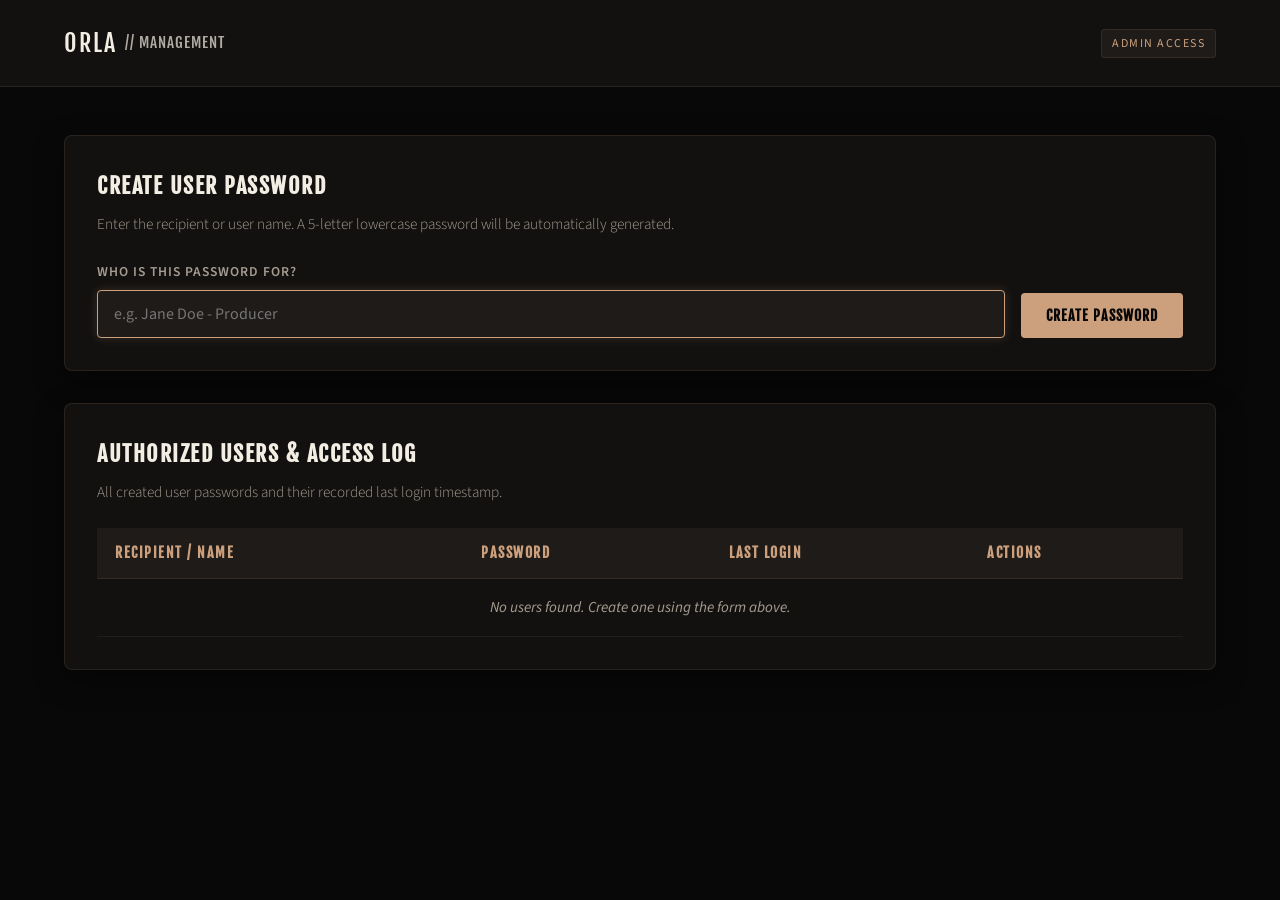
==== commit 88932b8d: "Add hybrid offline/localStorage fallback and Docker deployment configuration for DigitalOcean" ====
--- a/admin.html
+++ b/admin.html
@@ -303,6 +303,40 @@
     const createBtn = document.getElementById('create-btn');
     const toast = document.getElementById('toast');
 
+    const STORAGE_KEY = 'orla_admin_users';
+
+    function getLocalUsers() {
+      try {
+        const data = localStorage.getItem(STORAGE_KEY);
+        return data ? JSON.parse(data) : [];
+      } catch (e) {
+        return [];
+      }
+    }
+
+    function saveLocalUsers(users) {
+      try {
+        localStorage.setItem(STORAGE_KEY, JSON.stringify(users));
+      } catch (e) {
+        console.error(e);
+      }
+    }
+
+    async function generate5LetterPassword(name) {
+      const cleanName = (name || '').trim().toLowerCase();
+      const text = cleanName + "_orla_salt";
+      const encoder = new TextEncoder();
+      const data = encoder.encode(text);
+      const hashBuffer = await crypto.subtle.digest('SHA-256', data);
+      const hashArray = Array.from(new Uint8Array(hashBuffer));
+      const chars = "abcdefghijklmnopqrstuvwxyz";
+      let pwd = "";
+      for (let i = 0; i < 5; i++) {
+        pwd += chars[hashArray[i] % chars.length];
+      }
+      return pwd;
+    }
+
     function showToast(message) {
       toast.textContent = message;
       toast.classList.add('show');
@@ -319,13 +353,19 @@
     async function loadUsers() {
       try {
         const res = await fetch('/api/users');
-        if (!res.ok) throw new Error('Failed to fetch users');
-        const data = await res.json();
-        renderUsers(data.users || []);
+        if (res.ok) {
+          const data = await res.json();
+          const users = data.users || [];
+          saveLocalUsers(users);
+          renderUsers(users);
+          return;
+        }
       } catch (err) {
-        console.error(err);
-        usersTbody.innerHTML = `<tr><td colspan="4" class="empty-state">Failed to load users. Ensure backend server is running.</td></tr>`;
-      }
+        // Fall back to local storage
+      }
+
+      const localUsers = getLocalUsers();
+      renderUsers(localUsers);
     }
 
     function renderUsers(users) {
@@ -362,19 +402,17 @@
       }
 
       try {
-        const res = await fetch(`/api/users/${encodeURIComponent(userId)}`, {
+        await fetch(`/api/users/${encodeURIComponent(userId)}`, {
           method: 'DELETE'
         });
-        if (res.ok) {
-          showToast(`Deleted password for "${userName}"`);
-          loadUsers();
-        } else {
-          showToast('Failed to delete user.');
-        }
       } catch (err) {
-        console.error(err);
-        showToast('Error connecting to server.');
-      }
+        // Server offline
+      }
+
+      const users = getLocalUsers().filter(u => String(u.id) !== String(userId));
+      saveLocalUsers(users);
+      showToast(`Deleted password for "${userName}"`);
+      loadUsers();
     }
 
     createForm.addEventListener('submit', async (e) => {
@@ -385,28 +423,46 @@
       createBtn.disabled = true;
       createBtn.textContent = 'CREATING...';
 
+      let createdUser = null;
       try {
         const res = await fetch('/api/users', {
           method: 'POST',
           headers: { 'Content-Type': 'application/json' },
           body: JSON.stringify({ name })
         });
-
         if (res.ok) {
-          const newUser = await res.json();
-          userNameInput.value = '';
-          showToast(`Created password "${newUser.password}" for ${newUser.name}`);
-          loadUsers();
-        } else {
-          showToast('Failed to create user password.');
+          createdUser = await res.json();
         }
       } catch (err) {
-        console.error(err);
-        showToast('Error connecting to server.');
-      } finally {
-        createBtn.disabled = false;
-        createBtn.textContent = 'CREATE PASSWORD';
-      }
+        // Server offline
+      }
+
+      if (!createdUser) {
+        const pwd = await generate5LetterPassword(name);
+        const users = getLocalUsers();
+        const existingIdx = users.findIndex(u => u.name.toLowerCase() === name.toLowerCase());
+        const nowStr = new Date().toISOString().replace('T', ' ').substring(0, 19) + ' UTC';
+        if (existingIdx >= 0) {
+          users[existingIdx].password = pwd;
+          createdUser = users[existingIdx];
+        } else {
+          createdUser = {
+            id: Date.now().toString(),
+            name: name,
+            password: pwd,
+            created_at: nowStr,
+            last_login: null
+          };
+          users.push(createdUser);
+        }
+        saveLocalUsers(users);
+      }
+
+      userNameInput.value = '';
+      showToast(`Created password "${createdUser.password}" for ${createdUser.name}`);
+      createBtn.disabled = false;
+      createBtn.textContent = 'CREATE PASSWORD';
+      loadUsers();
     });
 
     // Initial load
